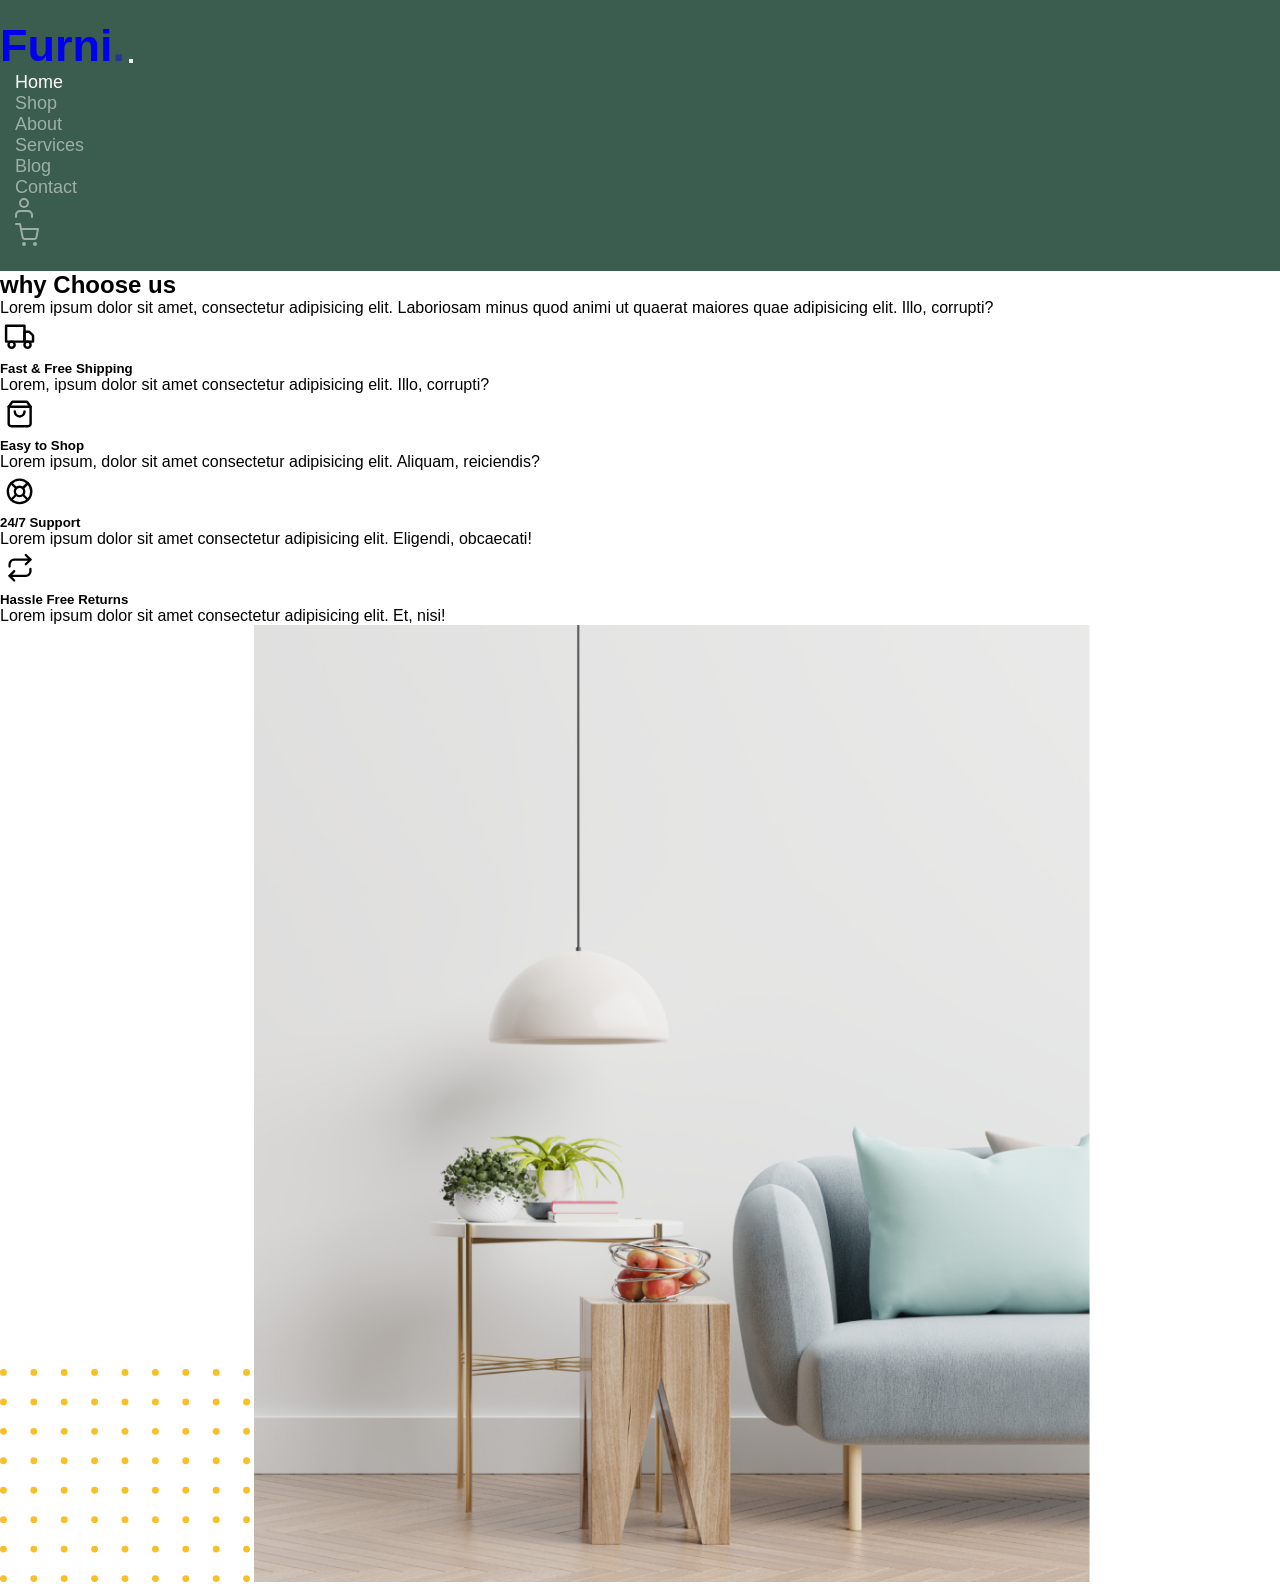
==== 3.html @ 5f2a5e01 "Add files via upload" ====
<!DOCTYPE html>
<html lang="en">
<head>
  <meta charset="UTF-8">
  <meta name="viewport" content="width=device-width, initial-scale=1.0">
  <title>Document</title>
  <link rel="stylesheet" href="./css/bootstrap.min.css">
  <link rel="stylesheet" href="style.css">
</head>
<body>    <header class="col-12 ">
 <nav class="navbar navbar-expand-md navbar-dark"> 
  <div class="container"> 
     <a class="navbar-brand" href="index.html">Furni<span>.</span></a> 
     <button class="navbar-toggler" type="button" data-bs-toggle="collapse" data-bs-target="#navbarsFurni"> 
       <span class="navbar-toggler-icon"></span></button> 
 
    <div class="collapse navbar-collapse" id="navbarsFurni"> 
      <ul class=" navbar-nav ms-auto mb-2 mt-2 mb-md-0"> 
        <li class="nav-item active"><a class="nav-link" href="header.html">Home</a></li> 
        <li class="nav-item mx-lg-3"><a class="nav-link" href="index.html">Shop</a></li> 
        <li class="nav-item mx-lg-3"><a class="nav-link" href="3.html">About</a></li> 
        <li class="nav-item mx-lg-3"><a class="nav-link" href="4.html">Services</a></li> 
        <li class="nav-item mx-lg-3"><a class="nav-link" href="5.html">Blog</a></li> 
        <li class="nav-item mx-lg-3"><a class="nav-link" href="contact.htm">Contact </a></li> 
        </ul> 
       <ul class=" navbar-nav ms-5"> 
        <li class="nav-item mx-2"><a class="nav-link" href="#"><img src="user.svg" alt="User"></a></li> 
        <li class="nav-item"><a class="nav-link" href="cart.html"><img src="cart.svg" alt="Cart"></a></li> 
       </ul> 
    </div> 
  </div> 
 </nav>
    </header>
  <section class="py-2 mt-5">
  <div class="container">
    <div class="row align-items-center">
      <div class="col-lg-6 mb-5 mb-lg-0">
        <h2 class="fw-bold display-5 mb-3">why Choose us</h2>

        <p class="text-muted mb-5">
          Lorem ipsum dolor sit amet, consectetur adipisicing elit. Laboriosam minus quod animi ut quaerat maiores quae adipisicing elit. Illo, corrupti?
        </p>

        <div class="row g-4">

          <div class="col-6">
            <div class="feature">
              <div class="mb-3">
                <img src="truck.svg" class="img-fluid" width="40" alt="">
              </div>
              <h5>Fast &amp; Free Shipping</h5>
              <p class="text-muted">
                Lorem, ipsum dolor sit amet consectetur adipisicing elit. Illo, corrupti?
              </p>
            </div>
          </div>

          <div class="col-6">
            <div class="feature">
              <div class="mb-3">
                <img src="bag.svg" class="img-fluid" width="40" alt="">
              </div>
              <h5>Easy to Shop</h5>
              <p class="text-muted">
                Lorem ipsum, dolor sit amet consectetur adipisicing elit. Aliquam, reiciendis?
              </p>
            </div>
          </div>

          <div class="col-6">
            <div class="feature">
              <div class="mb-3">
                <img src="support.svg" class="img-fluid" width="40" alt="24/7 Support">
              </div>
              <h5>24/7 Support</h5>
              <p class="text-muted">
                Lorem ipsum dolor sit amet consectetur adipisicing elit. Eligendi, obcaecati!
              </p>
            </div>
          </div>

          <div class="col-6">
            <div class="feature">
              <div class="mb-3">
                <img src="return.svg" class="img-fluid" width="40" alt="">
              </div>
              <h5>Hassle Free Returns</h5>
              <p class="text-muted">
                Lorem ipsum dolor sit amet consectetur adipisicing elit. Et, nisi!
              </p>
            </div>
          </div>

        </div>
      </div>
      <div class="col-lg-6 position-relative text-center g-lg-5">
        <img src="./dots-yellow.svg"class="position-absolute top-75 start-0 d-none d-lg-block"width="250"alt="">
        <img src="./why-choose-us-img.jpg" class="img-fluid rounded-4 position-relative mt-4" style="z-index:2; max-width:65.3%; "alt="">
      </div>

    </div>
  </div>
</section>
 
</body>
</html>
---- style.css ----
*{
    margin: 0;
    padding: 0;
    box-sizing: border-box;
    font-family: Arial, Helvetica, sans-serif;
    text-decoration: none;
    list-style-type: none;
}
header{
    background-color: #3b5d50
}

nav{ 
background-color: #3b5d50; 
padding: 20px 0; 
} 

.navbar .navbar-brand { 
font-size: 45px; 
font-weight: 600;
margin-right: auto; 
} 
.navbar .navbar-brand span { 
opacity: 0.4; 
} 
.navbar .navbar-nav li a { 
color: #ffffff; 
opacity: 0.5; 
font-size: 18px;
} 
.navbar .navbar-nav li a:hover, 
.navbar .navbar-nav li.active a { 
opacity: 1;}
.navbar-nav .nav-link {
  position: relative;
  color: #fff;
  transition: 0.3s;
   padding: 8px 15px;
  border-radius: 8px;
}
.navbar-nav .nav-link::after {
  content: "";
  position: absolute;
  width: 0%;
  height: 2px;
  left: 0;
  bottom: -5px;
  background-color: #ffffff;
  transition: 0.3s ease;
}
.navbar-nav .nav-link:hover {
  color: #ffd016;
  background-color: rgba(255, 255, 255, 0.1);

}
.navbar-nav .nav-link:hover::after {
  width: 100%;
}

#navbarsFurni{
    margin-right: 130px;
}
.iggod{
    font-size: 50px;
    font-weight: 600;
}
.good{
    font-size: 18px;
    opacity: 0.5;
}
.btn-warning{
    padding: 10px 30px;
    font-size: 20px;
    font-weight: 500;
    border-radius: 20px;
}
.i{
    padding: 10px 30px;
    font-size: 20px;
    font-weight: 500;
    border-radius: 20px;
    margin-left: 10px;
}
.l{
    position: relative;
    z-index: 2;
    cursor: pointer;
    transition: transform 1s ease;
    
}
.n{
    position: absolute;
   
    top: 30%;
    left: 70%;
    transform: translate(-50%, -50%);
    z-index: 1;
    opacity: 0.4;
}
.m{
    background: #f7f6f6;
}
.btn-dark{
    padding: 10px 30px;
    font-size: 20px;
    font-weight: 500;
    border-radius: 20px;
    transition: 0.8s ease;
}
.card-title{
    font-weight: bolder;
    font-size: 40px;
}
.card-text{
    line-height: 1.8;
}
h4{
    font-weight: bolder;
}
.icon-cross { 
width: 35px; 
height: 35px; 
background: #2f2f2f; 
border-radius: 50%; 
position: absolute; 
bottom: 10px; 
left:230px
}
.w-75{
  border-radius: 15px;
}
.y{
  position: absolute;
  z-index: 1;
  top: 177%;
  left: 53%;
  
}
@keyframes rotateAndBack {
  0% {
    transform: rotate(0deg);
  }
  50% {
    transform: rotate(45deg);
  }
  100% {
    transform: rotate(0deg);
  }
}
.l:hover {
  animation: rotateAndBack 1s ease forwards;
}
.l {
  animation-name: none;
}
.gh{
  background-color: rgb(204, 204, 204);
}
.kl:hover{
 img:hover {
  animation: superFloat 1s ease forwards;
  box-shadow: 10px 10px 15px 15px rgba(0, 0, 0, 0.3);
}}
.section a { 
  text-decoration: none; 
  color: #2f2f2f; 
  transition: .3s all ease; 
} 
 
.section a:hover { 
  color: rgba(47, 47, 47, 0.5); 
} 
.k{
  min-height: 100vh;
}
    @keyframes superFloat {
    0%, 100% {
      transform: translateY(0) scale(1) rotate(0deg);
      filter: drop-shadow(0 0 5px rgba(0,0,0,0.2));
    }
    25% {
      transform: translateY(-15px) scale(1.05) rotate(-2deg);
      filter: drop-shadow(0 0 10px rgba(0,0,0,0.3));
    }
    50% {
      transform: translateY(-25px) scale(1.02) rotate(2deg);
      filter: drop-shadow(0 0 15px rgba(0,0,0,0.4));
    }
    75% {
      transform: translateY(-15px) scale(1.05) rotate(-2deg);
      filter: drop-shadow(0 0 10px rgba(0,0,0,0.3));
    }
  }
.b:hover { animation: superFloat 1s ease forwards; }
.b {
    animation: superFloat 4s ease-in-out infinite;}
  .b:hover {
    animation-play-state: paused;}
.btn-dark:hover { background:linear-gradient(blue,yellow,rgb(88, 157, 214)) 
}
footer{
  background-color: #3b5d50;
  color: white;
  padding: 13px 20px;
}
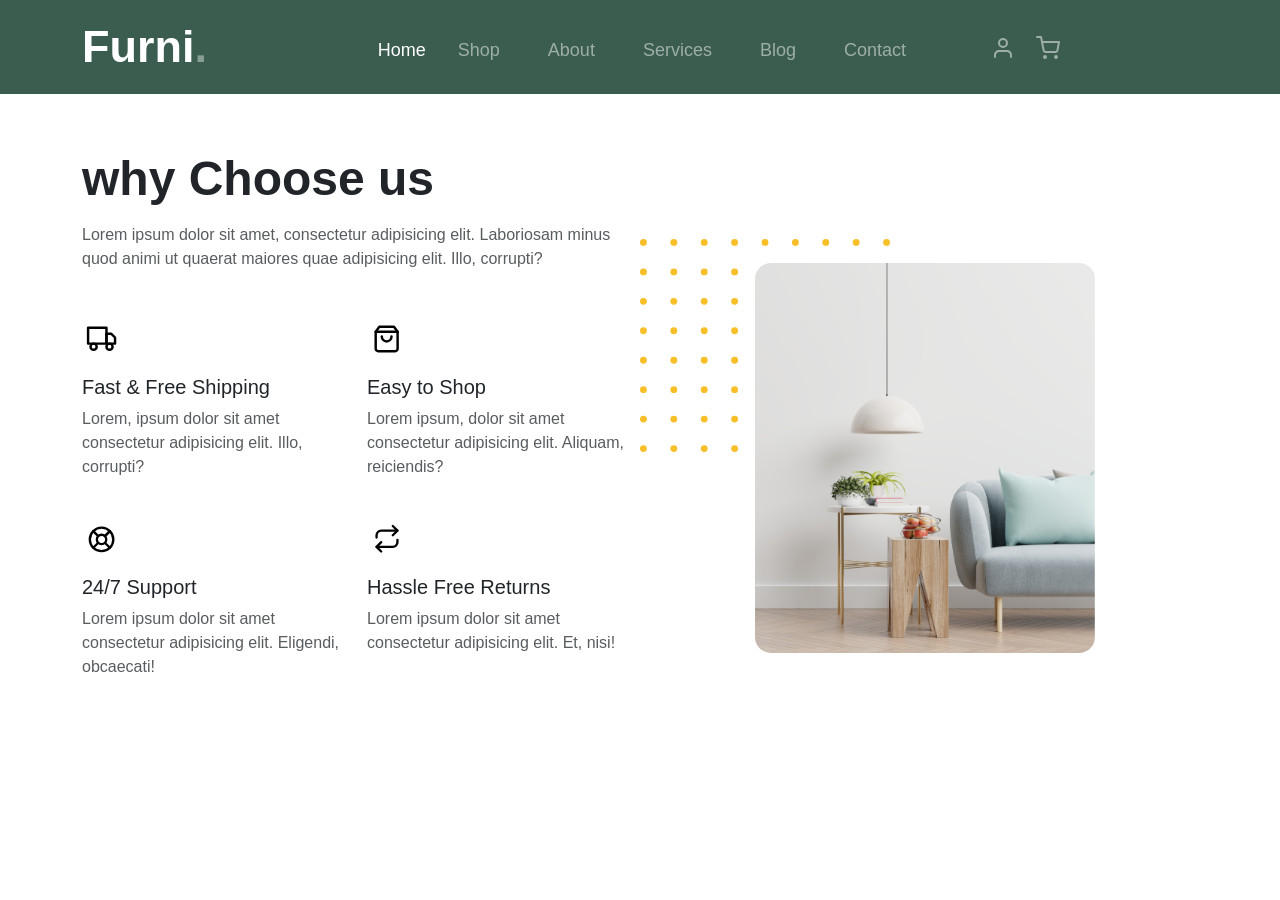
==== commit c5e8b7c4: "Add files via upload" ====
--- a/3.html
+++ b/3.html
@@ -4,7 +4,7 @@
   <meta charset="UTF-8">
   <meta name="viewport" content="width=device-width, initial-scale=1.0">
   <title>Document</title>
-  <link rel="stylesheet" href="./css/bootstrap.min.css">
+<link href="https://cdn.jsdelivr.net/npm/bootstrap@5.3.8/dist/css/bootstrap.min.css" rel="stylesheet" integrity="sha384-sRIl4kxILFvY47J16cr9ZwB07vP4J8+LH7qKQnuqkuIAvNWLzeN8tE5YBujZqJLB" crossorigin="anonymous">
   <link rel="stylesheet" href="style.css">
 </head>
 <body>    <header class="col-12 ">
@@ -15,13 +15,12 @@
        <span class="navbar-toggler-icon"></span></button> 
  
     <div class="collapse navbar-collapse" id="navbarsFurni"> 
-      <ul class=" navbar-nav ms-auto mb-2 mt-2 mb-md-0"> 
-        <li class="nav-item active"><a class="nav-link" href="header.html">Home</a></li> 
-        <li class="nav-item mx-lg-3"><a class="nav-link" href="index.html">Shop</a></li> 
+      <ul class=" navbar-nav ms-auto mb-2 mt-2 mb-md-0"> <li class="nav-item active"><a class="nav-link" href="index.html">Home</a></li> 
+        <li class="nav-item mx-lg-3"><a class="nav-link" href="shop.html">Shop</a></li> 
         <li class="nav-item mx-lg-3"><a class="nav-link" href="3.html">About</a></li> 
         <li class="nav-item mx-lg-3"><a class="nav-link" href="4.html">Services</a></li> 
         <li class="nav-item mx-lg-3"><a class="nav-link" href="5.html">Blog</a></li> 
-        <li class="nav-item mx-lg-3"><a class="nav-link" href="contact.htm">Contact </a></li> 
+        <li class="nav-item mx-lg-3"><a class="nav-link" href="6.html">Contact </a></li> 
         </ul> 
        <ul class=" navbar-nav ms-5"> 
         <li class="nav-item mx-2"><a class="nav-link" href="#"><img src="user.svg" alt="User"></a></li> 
